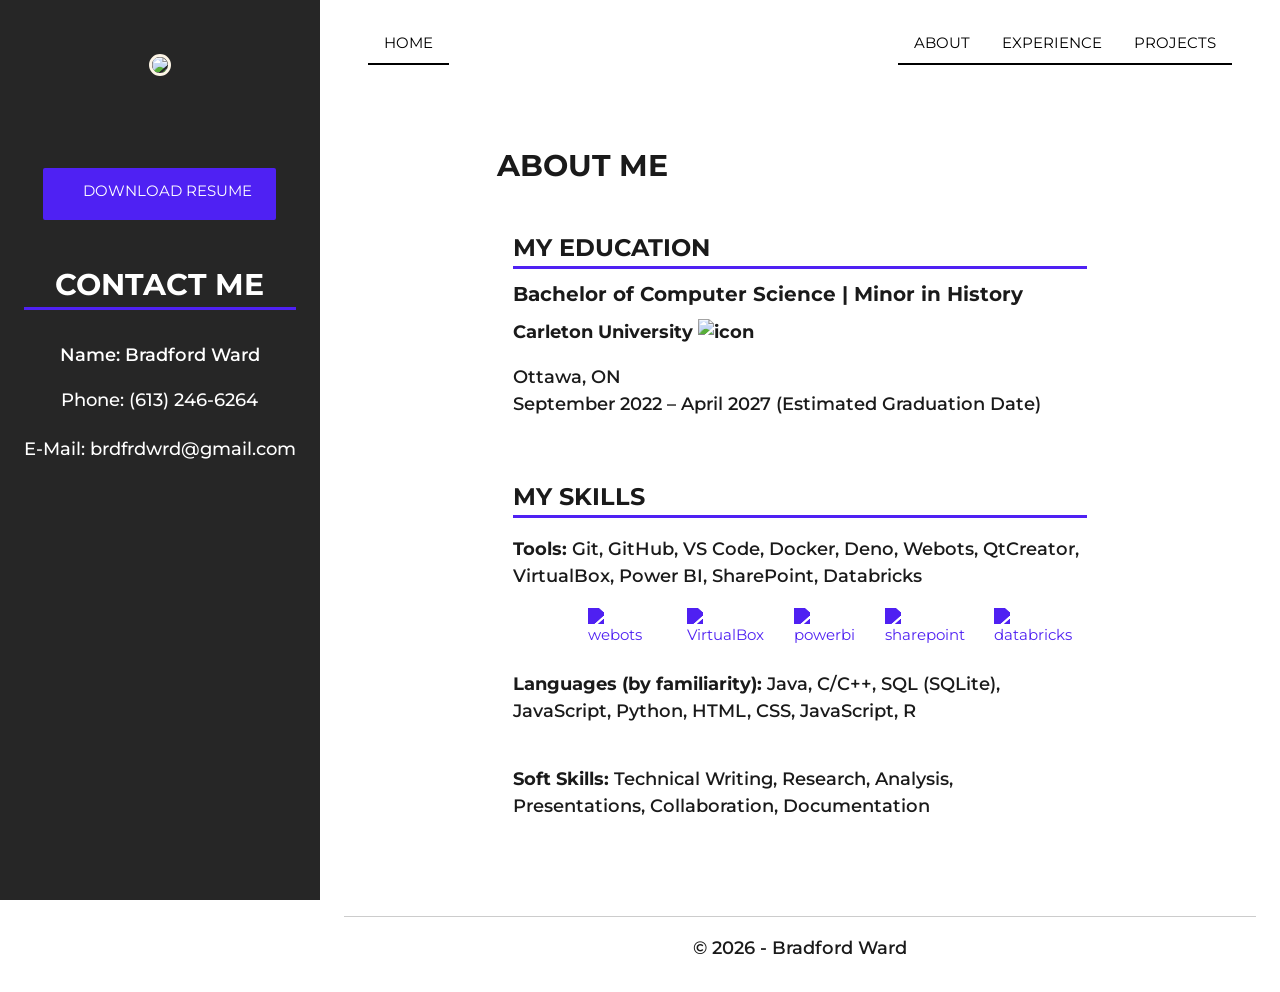
==== about.html @ 8f37cef5 "Add files via upload" ====
<!DOCTYPE html>
<html lang="en">

<head>
  <script>
  </script>
  <meta charset="UTF-8" />
  <meta name="viewport" content="width=device-width, initial-scale=1.0" />
  <title>Home</title>
  <link rel="stylesheet" href="https://www.w3schools.com/w3css/4/w3.css">
  <link rel="preconnect" href="https://fonts.googleapis.com">
  <link rel="preconnect" href="https://fonts.gstatic.com" crossorigin>
  <!--Montserrat font-->
  <link
    href="https://fonts.googleapis.com/css2?family=Montserrat:ital,wght@0,100;0,200;0,300;0,400;0,500;0,600;0,700;0,800;0,900;1,100;1,200;1,300;1,400;1,500;1,600;1,700;1,800;1,900&display=swap"
    rel="stylesheet">
  <link rel="stylesheet" href="styles.css" />
  <script src="https://unpkg.com/feather-icons@4.28.0/dist/feather.min.js"></script>
  <!--Icons-->
  <link rel="stylesheet" type='text/css' href="https://cdn.jsdelivr.net/gh/devicons/devicon@latest/devicon.min.css" />
</head>

<body>
  <section>
    <!-- MOBILE NAVIGATION -->
    <div class="w3-container w3-padding-16 w3-border-bottom w3-hide-medium w3-hide-large">
      <a href="index.html" class="w3-bar-item w3-button w3-hover-none brand-text-hover">HOME</a>
      <a href="javascript:void(0)" class="w3-bar-item w3-button w3-right w3-hide-large w3-hide-medium"
        onclick="toggleNavigation()">&#9776;</a>
    </div>
    <div id="mobile-nav" class="w3-bar-block w3-hide w3-hide-large w3-hide-medium w3-sticky">
      <a href="about.html"
        class="w3-bar-item w3-button w3-center w3-hover-none nav-adaptive w3-bottombar brand-border-hover brand-text-hover"
        style="border-width: 2px !important;" onclick="toggleNavigation()">ABOUT</a>
      <a href="experience.html"
        class="w3-bar-item w3-button w3-center w3-hover-none nav-adaptive w3-bottombar brand-border-hover brand-text-hover"
        style="border-width: 2px !important;" onclick="toggleNavigation()">EXPERIENCE</a>
      <a href="projects.html"
        class="w3-bar-item w3-button w3-center w3-hover-none nav-adaptive w3-bottombar brand-border-hover brand-text-hover"
        style="border-width: 2px !important;" onclick="toggleNavigation()">PROJECTS</a>
    </div>

    <!-- SOCIAL SECTION -->
    <section class="image-section w3-quarter w3-fixed w3-padding-small">
      <!--IMAGE/AVATAR-->
      <img src="https://avatars.githubusercontent.com/u/112962251?v=4" class="w3-circle w3-border w3-border-sand"
        style="border-width: 3px !important;" />
      <!--SCIAL NETWORK BUTTONS-->
      <div class="links w3-margin-top w3-padding-small">
        <a class="icon-link w3-text-sand brand-text-hover" href="https://www.facebook.com/MECHADOMINUS2004/"
          target="_blank">
          <i style="font-size: 40px;" class="devicon-facebook-plain mono-icon"></i>
        </a>
        <a class="icon-link w3-text-sand brand-text-hover" href="https://github.com/bradfordward24" target="_blank">
          <i style="font-size: 40px;" class="devicon-linkedin-plain mono-icon"></i>
        </a>
        <a class="icon-link w3-text-sand brand-text-hover" href="https://www.linkedin.com/in/bradford-ward-195564261/"
          target="_blank">
          <i style="font-size: 40px;" class="devicon-github-plain mono-icon"></i>
        </a>
      </div>
      <!--CV DOWNLOAD BUTTON-->
      <div class="w3-container w3-padding-16">
        <a href="./BradfordWard_Resume.pdf" class="brand-button w3-button w3-round-small w3-padding-large"
          target="_blank">
          <i data-feather="arrow-down" style="vertical-align: -0.35em;"></i>
          <span class="w3-margin-left download-text">DOWNLOAD RESUME</span>
        </a>
      </div>

      <div id="contact" class="contact w3-container w3-padding-16 w3-cursive">
        <h2 class="w3-border-bottom brand-border" style="border-width: 3px !important;">CONTACT ME</h3>
          <div class="w3-margin-top-2" style="font-weight: 500;">
            <p>Name: Bradford Ward</p>
            <a href="tel:+16132466264">Phone: (613) 246-6264</a><br><br>
            <a href="mailto:brdfrdwrd@gmail.com">E-Mail: brdfrdwrd@gmail.com</a>
          </div>
      </div>

    </section>

    <!--CV CONTENT SECTION-->
    <section class="w3-threequarter w3-padding-large w3-right">
      <!--DESKTOP NAVIGATION-->
      <div class="w3-container w3-padding-large w3-hide-small">
        <a href="index.html"
          class="w3-bar-item w3-button w3-hover-none nav-adaptive w3-bottombar brand-border-hover brand-text-hover"
          style="border-width: 2px !important;">HOME</a>
        <a href="projects.html"
          class="w3-bar-item w3-button w3-hover-none nav-adaptive w3-bottombar brand-border-hover brand-text-hover w3-right w3-hide-small"
          style="border-width: 2px !important;" onclick="toggleNavigation()">PROJECTS</a>
        <a href="experience.html"
          class="w3-bar-item w3-button w3-hover-none nav-adaptive w3-bottombar brand-border-hover brand-text-hover w3-right w3-hide-small"
          style="border-width: 2px !important;" onclick="toggleNavigation()">EXPERIENCE</a>
        <a href="about.html"
          class="w3-bar-item w3-button w3-hover-none nav-adaptive w3-bottombar brand-border-hover brand-text-hover w3-right w3-hide-small"
          style="border-width: 2px !important;" onclick="toggleNavigation()">ABOUT</a>
      </div>
      <div class="content-container w3-margin-top-2">

        <!--ABOUT SECTION-->
        <div id="ABOUT ME" class="w3-container w3-padding-24 w3-cursive">
          <h2>ABOUT ME</h2>
          <div class="w3-container w3-margin-top-2 w3-cursive">
            <!---EDUCATION SECTION-->
            <h3 class="w3-border-bottom brand-border" style="border-width: 3px !important;">MY EDUCATION</h3>
            <h4>Bachelor of Computer Science | Minor in History</h4>
            <h5>Carleton University <img src="assets/carleton.png" alt="icon" width="18" height="auto"> </h5>
            <p>Ottawa, ON <br> September 2022 – April 2027 (Estimated Graduation Date) </p>
          </div>

          <!--SKILLS SECTION-->
          <div class="w3-container w3-margin-top-2 w3-cursive">
            <h3 class="w3-border-bottom brand-border" style="border-width: 3px !important;">MY SKILLS</h3>
            <!--SOFT SKILLS-->
            <ul class="w3-ul">
              <li><span style="font-weight: bold;">Tools:</span> Git, GitHub, VS Code, Docker, Deno, Webots, QtCreator,
                VirtualBox, Power BI, SharePoint, Databricks</li>
              <div class="icon-row">
                <i class="devicon-git-plain mono-icon"></i>
                <i class="devicon-github-plain mono-icon"></i>
                <i class="devicon-vscode-plain mono-icon"></i>
                <i class="devicon-docker-plain mono-icon"></i>
                <i class="devicon-denojs-plain mono-icon"></i>
                <img src="assets/webots.png" alt="webots" height="40" class="invert">
                <i class="devicon-qt-plain mono-icon"></i>
                <img src="assets/VirtualBox.svg" alt="VirtualBox" height="40" class="invert">
                <img src="assets/powerbi.svg" alt="powerbi" height="40" class="invert">
                <img src="assets/sharepoint.svg" alt="sharepoint" height="40" class="invert">
                <img src="assets/databricks.svg" alt="databricks" height="40" class="invert">
              </div>
              <li><span style="font-weight: bold;">Languages (by familiarity):</span> Java, C/C++, SQL (SQLite),
                JavaScript, Python, HTML, CSS, JavaScript, R</li>
              <div class="icon-row">
                <i class="devicon-java-plain mono-icon"></i>
                <i class="devicon-c-plain mono-icon"></i>
                <i class="devicon-cplusplus-plain mono-icon"></i>
                <i class="devicon-sqlite-plain mono-icon"></i>
                <i class="devicon-javascript-plain mono-icon"></i>
                <i class="devicon-python-plain mono-icon"></i>
                <i class="devicon-html5-plain mono-icon"></i>
                <i class="devicon-css3-plain mono-icon"></i>
                <i class="devicon-r-plain mono-icon"></i>
              </div>
              <li><span style="font-weight: bold;">Soft Skills:</span> Technical Writing, Research, Analysis,
                Presentations, Collaboration, Documentation</li>
            </ul>
          </div>
        </div>
      </div>


      <!--FOOTER-->
      <!-- Footer. This section contains an ad for W3Schools Spaces. You can leave it to support us. -->
      <footer class="w3-container w3-border-top w3-center w3-margin-top-4">
        <p>© 2026 - Bradford Ward</p>
        <!-- End footer -->
      </footer>

      <!--END OF CV SECTION-->
    </section>
  </section>
  <script>
    // Function to toggle mobile navigation
    function toggleNavigation() {
      let nav = document.getElementById("mobile-nav");
      if (nav.classList.contains('w3-show')) {
        nav.classList.remove('w3-show');
      } else {
        nav.classList.add('w3-show');
      }
    }
  </script>
  <script>
    feather.replace()
  </script>
</body>

</html>
---- styles.css ----
/*General*/
body * {
  font-family: "Montserrat", sans-serif;
}

:root {
  /* Light Mode - Blue Theme */
  --bg-color: #ffffff;
  --text-color: #1a1a1a;
  --nav-border: #000000;
  --nav-text: #000000;
  --brand-color: #4f21f3;
  /* Blue */
  --brand-hover: #490bda;
}

@media (prefers-color-scheme: dark) {
  :root {
    /* Dark Mode - Red Theme */
    --bg-color: #000000;
    --text-color: #ffffff;
    --nav-border: #ffffff;
    --nav-text: #ffffff;
    --brand-color: #f44336;
    /* Red */
    --brand-hover: #d32f2f;
  }
}

html,
body {
  padding: 0;
  margin: 0;
  scroll-behavior: smooth;
  background-color: var(--bg-color);
  color: var(--text-color);
}

h1,
h2,
h3,
h4,
h5 {
  font-weight: bold;
}

p {
  font-size: 18px;
  font-weight: 550;
}

ul li {
  border: none !important;
}

/*Containers*/

.mono-icon {
  color: #4f21f3;
  font-size: 3em;
}

@media (prefers-color-scheme: dark) {
  .mono-icon {
    color: #f44336;
    font-size: 3em;
  }
}

.image-border {
  border-style: solid;
  border-width: 4px;
  border-color: #4f21f3;
}

@media (prefers-color-scheme: dark) {
  .image-border {
    border-style: solid;
    border-width: 4px;
    border-color: #f44336;
  }
}

.image-section {
  height: 100vh;
  -moz-text-align: center;
  /*works on Firefox */
  -webkit-text-align: center;
  /*works on Safari and Google Chrome*/
  text-align: center;
  background-color: #262626;
  color: rgb(255, 255, 255);
  -moz-padding: 20px;
  /*works on Firefox */
  -webkit-padding: 20px;
  /*works on Safari and Google Chrome*/
  padding: 20px;
}

.image-section img {
  max-width: 60%;
  max-height: 60%;
  margin-top: 50px !important;
  object-fit: cover;
}

.icon-row {
  display: flex;
  align-items: center;
  /* This aligns them vertically in the center */
  gap: 15px;
  /* Adds even spacing between all items */
  padding-top: 10px;
  padding-bottom: 15px;
}

/* Ensure the image behaves like the icons */
.icon {
  display: block;
  width: auto;
}

.invert {
  display: block;
  width: auto;
  filter: brightness(0) saturate(100%) invert(16%) sepia(98%) saturate(7494%) hue-rotate(258deg) brightness(94%) contrast(102%);
}

@media (prefers-color-scheme: dark) {
  .invert {
    filter: brightness(0) invert(34%) sepia(66%) saturate(1860%) hue-rotate(338deg) brightness(95%) contrast(100%);
  }
}

.links {
  display: flex;
  justify-content: center;
  flex-wrap: wrap;
}

.links a {
  flex: 0 0 10%;
}

.icon-link {
  text-decoration: none;
  font-size: 48px auto;
  padding: 26px;
}

.content-container {
  width: 70%;
  margin: 0 auto;
}

.home {
  width: 80%;
  margin: 0 auto;
}

.home p {
  font-weight: bold;
}

.home h1 {
  font-size: 64px;
}

.contact p {
  font-size: 18px;
}

.contact a {
  font-size: 18px;
  text-decoration: none;
}

.html {
  width: 90%;
}

.w3-ul li {
  padding: 8px 0px;
  font-size: 18px;
  font-weight: 550;
}

/*Utilities*/

.w3-margin-top-2 {
  margin-top: 32px;
}

.w3-margin-top-4 {
  margin-top: 64px;
}

.w3-margin-top-20-percent {
  margin-top: 20%;
}

.w3-sticky {
  position: -webkit-sticky;
  position: sticky;
  top: 0;
}

.w3-fixed {
  position: fixed;
  bottom: 0;
  left: 0;
}

.video-container {
  position: relative;
  width: 100%;
  height: 0;
  padding-top: 56.25%;
  /* 16:9 Aspect Ratio */
}

.video-container iframe {
  position: absolute;
  top: 0;
  left: 0;
  width: 100%;
  height: 100%;
}

.nav-adaptive {
  border-color: var(--nav-border) !important;
  color: var(--nav-text) !important;
}

.brand-border {
  border-color: var(--brand-color) !important;
}

.brand-text-hover:hover {
  color: var(--brand-color) !important;
}

.brand-border-hover:hover {
  border-color: var(--brand-color) !important;
}

.brand-button {
  background-color: var(--brand-color) !important;
  color: white !important;
  transition: 0.3s;
}

.brand-button:hover {
  background-color: var(--brand-hover) !important;
}


/*Media queries*/
@media screen and (max-width: 1200px) {
  .home {
    width: 90%;
  }

  .content-container {
    width: 80% !important;
  }

  .download-text {
    display: none;
  }
}

@media screen and (max-width: 992px) {
  .home {
    width: 100%;
  }

  .home h1 {
    font-size: 48px;
  }
}

@media screen and (max-width: 600px) {
  .content-container {
    width: 100% !important;
  }

  .image-section {
    -moz-padding: 10px;
    /*works on Firefox */
    -webkit-padding: 10px;
    /*works on Safari and Google Chrome*/
    padding: 10px;
  }

  .links a {
    flex: 0 0 5% !important;
  }

  .home {
    text-align: center;
    width: 100%;
  }

  .home p {
    font-size: medium !important;
  }

  .home h1 {
    font-size: 32px;
  }

  .home h2 {
    font-size: 24px;
  }

  .w3-fixed {
    position: inherit;
  }

  .image-section {
    height: auto;
  }

  .image-section img {
    max-width: 80%;
    max-height: 80%;
  }

  .icon-link {
    font-size: 24px;
  }

  .w3-container,
  .w3-panel {
    padding: 0.01em;
  }

  .download-text {
    display: inline-block;
  }
}
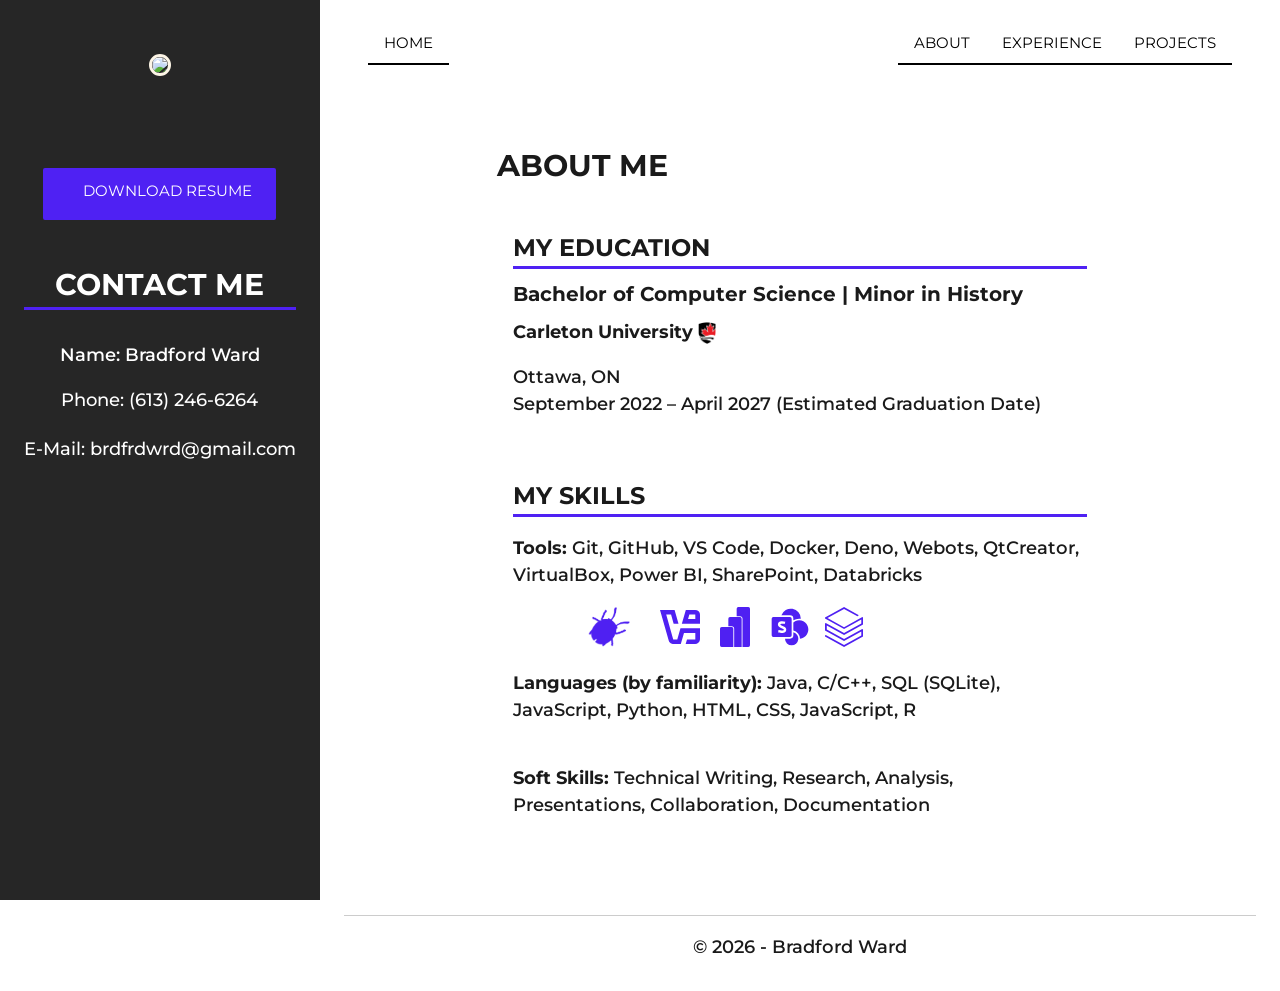
==== commit 94e50fbf: "Update about.html fixed linkedin github swap" ====
--- a/about.html
+++ b/about.html
@@ -51,11 +51,11 @@
           target="_blank">
           <i style="font-size: 40px;" class="devicon-facebook-plain mono-icon"></i>
         </a>
-        <a class="icon-link w3-text-sand brand-text-hover" href="https://github.com/bradfordward24" target="_blank">
+        <a class="icon-link w3-text-sand brand-text-hover" href="https://www.linkedin.com/in/bradford-ward-195564261/"
+          target="_blank">
           <i style="font-size: 40px;" class="devicon-linkedin-plain mono-icon"></i>
         </a>
-        <a class="icon-link w3-text-sand brand-text-hover" href="https://www.linkedin.com/in/bradford-ward-195564261/"
-          target="_blank">
+        <a class="icon-link w3-text-sand brand-text-hover" href="https://github.com/bradfordward24" target="_blank">
           <i style="font-size: 40px;" class="devicon-github-plain mono-icon"></i>
         </a>
       </div>
@@ -176,4 +176,4 @@
   </script>
 </body>
 
-</html>+</html>
